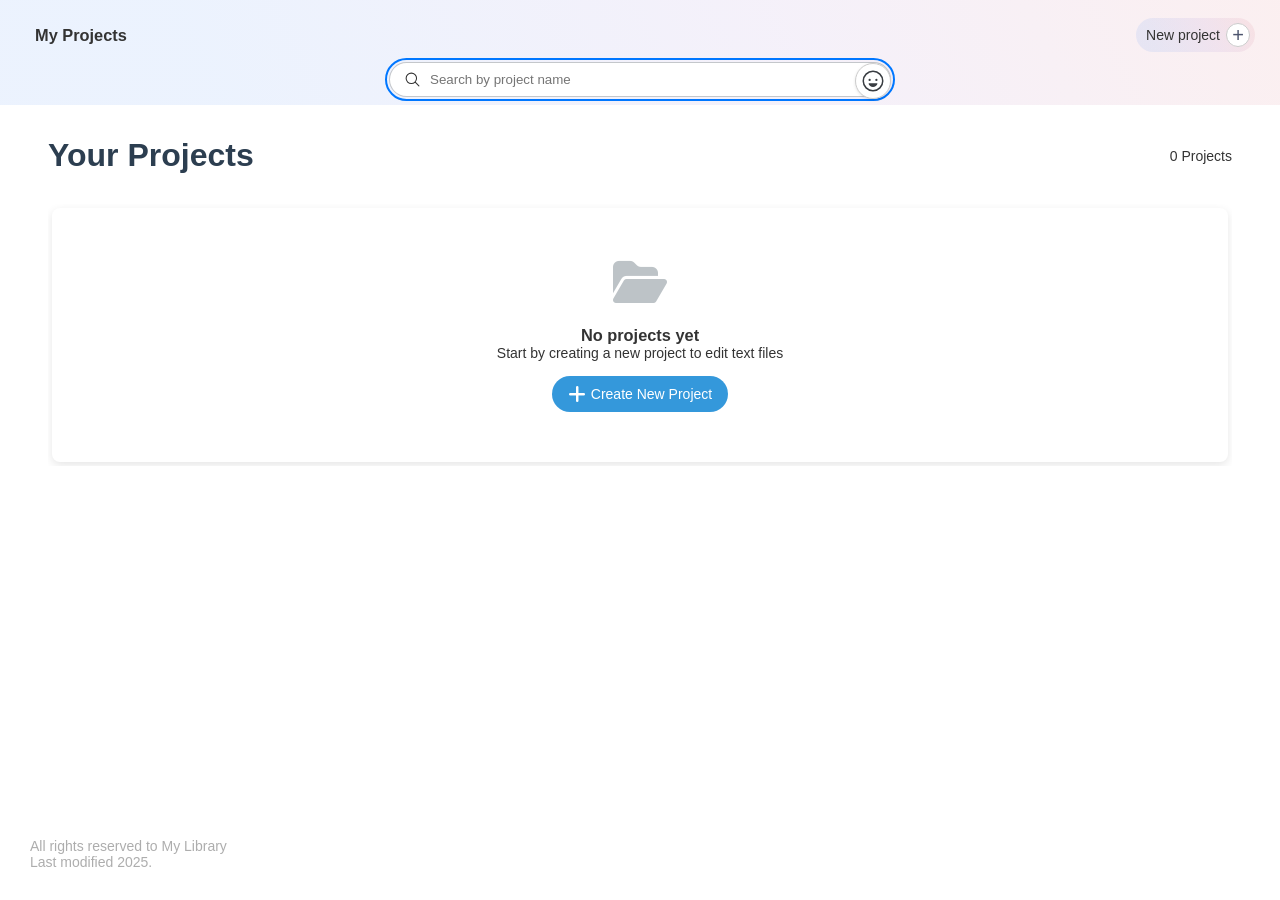
==== index.html @ 8c4a47af "Rename window.html to index.html" ====
<!DOCTYPE html>
<html lang="en">
<head>
    <meta charset="UTF-8">
    <meta name="viewport" content="width=device-width, initial-scale=1.0">
    <title>My Projects</title>

    <link rel="stylesheet" href="style.css">
    <link rel="stylesheet" href="checkbox.css">
    <link rel="icon" href="Image/User.png">
    <link rel="stylesheet" href="dark.css">
    <!-- خطوط Google Fonts -->
    <link rel="stylesheet" href="https://cdnjs.cloudflare.com/ajax/libs/font-awesome/6.4.0/css/all.min.css">
</head>
<body>
    <!-- <div class="dddssw"></div> -->
    <div class="decoment">
        <!-- <div style="position: sticky;top: 18px;z-index: 50;"> -->
            <div class="ssswwe">
                <div class="flex logo myElement">
                  <img src="Image/User.png" id="fff2" alt="">
                  <h3>My Projects</h3>

                  <div class="logo-div Wave-all">
                    <label class="Wave-cloud"><span id="savedName">Sign in</span> <div><img src="Image/User.png" id="savedImageDisplay" alt=""></div></label>
                    <hr>
                    <label id="link1">Open the site</label>
                    <label>Daytime mode <input type="checkbox" id="darkModeToggle"></label>
                    <label>Share with friends</label>
                    <!-- <label>Visit our store <img src="Image/apple-icon-180.webp" alt=""></label> -->
                    <!-- <hr> -->
                    <!-- <label>Advertise with us</label> -->
                    <!-- <label id="shareButton">Share with friends</label> -->
                  </div>
                </div>
                <div id="windows-count"></div>
                <div id="new-project-btn" class="Wave-cloud new-window-btn" style="display: flex;align-items: center;">
                    New project
                    <button>+</button>
                </div>
            </div>

            <div class="coco" id="search-container">
              <label id="rrt"><icon>search</icon></label>
              <div style="opacity: 0;" id="clear-search"></div>
              <input type="search" id="project-search" class="emoji-input" placeholder="Search by project name" autofocus>
              <!-- <button class="fox toggle Wave-cloud emojibtn t5" data-target="links_history"><icon>options</icon></button> -->
            </div>
        <!-- </div> -->

        <div class="library">
        <div id="projects-page" class="page active">
        <!-- <header class="header">
            <div class="logo">
                <i class="fas fa-code"></i>
                <span>Advanced File Editor</span>
            </div>
            <div>
                <button id="new-project-btn" class="btn btn-success">
                    <i class="fas fa-plus"></i> New Project
                </button>
            </div>
        </header> -->
        
        <div class="projects-container">
            <div class="projects-header">
                <h1 class="projects-title">Your Projects</h1>
                <div id="project-count">0 projects</div>
            </div>
            
            <div id="projects-grid" class="projects-grid">
                <!-- Projects will be added here dynamically -->
                <div class="empty-projects" style="display: none;">
                    <i class="fas fa-folder-open"></i>
                    <h3>No projects yet</h3>
                    <p>Start by creating a new project to edit text files</p>
                    <button id="create-first-project" class="btn btn-primary" style="margin-top: 15px;">
                        <i class="fas fa-plus"></i> Create New Project
                    </button>
                </div>
            </div>
        </div>
    </div>
    
    <!-- Editor page -->
    <div id="editor-page" class="page">
        <header class="header Wave-all">
            <div style="display: flex; align-items: center;">
                <button id="toggle-sidebar" class="toggle-sidebar">
                    <i class="fas fa-bars"></i>
                </button>
                <div class="logo22" style="margin-right: 15px;">
                    <img src="Image/User.png" alt="">
                    <span id="editor-project-name">New Project</span>
                </div>
            </div>
            <div class="ddddd"><div id="duvfiles"></div></div>
            <div class="none">
                <button id="save-project" class="btn btn-success">
                    <i class="fas fa-save"></i> <span>Save</span>
                </button>
                <button id="back-to-projects" class="btn">
                    <i class="fas fa-arrow-right"></i> <span>to Projects</span> 
                </button>
            </div>
        </header>
        
        <div class="editor-container">
            <!-- Sidebar -->
            <div id="editor-sidebar" class="sidebar">
                <button id="close-sidebar" class="toggle-sidebar" style="display: none; margin-bottom: 15px;">
                    <i class="fas fa-times"></i>
                </button>
                
                <div class="sidebar-section Wave-all-center">
                    <h3 class="sidebar-title">Text Formatting</h3>
                    <div class="tool-group">
                        <button class="tool-btn" data-command="bold" title="Bold">
                            <i class="fas fa-bold"></i>
                        </button>
                        <button class="tool-btn" data-command="italic" title="Italic">
                            <i class="fas fa-italic"></i>
                        </button>
                        <button class="tool-btn" data-command="underline" title="Underline">
                            <i class="fas fa-underline"></i>
                        </button>
                    </div>
                    
                    <div class="tool-group">
                        <button class="tool-btn" data-command="justifyLeft" title="Align Left">
                            <i class="fas fa-align-left"></i>
                        </button>
                        <button class="tool-btn" data-command="justifyCenter" title="Center">
                            <i class="fas fa-align-center"></i>
                        </button>
                        <button class="tool-btn" data-command="justifyRight" title="Align Right">
                            <i class="fas fa-align-right"></i>
                        </button>
                    </div>
                    
                    <div class="tool-group" style="margin-bottom: 7px;">
                        <button class="tool-btn" data-command="insertUnorderedList" title="Bulleted List">
                            <i class="fas fa-list-ul"></i>
                        </button>
                        <button class="tool-btn" data-command="insertOrderedList" title="Numbered List">
                            <i class="fas fa-list-ol"></i>
                        </button>
                        <a class="dddse"></a>
                        <button id="increase-line-height" class="tool-btn" title="Increase Line Height">
                            <icon>Increase</icon>
                        </button>
                        <button id="decrease-line-height" class="tool-btn" title="Decrease Line Height">
                            <icon>Decrease</icon>
                        </button>
                        <button id="reset-line-height" class="tool-btn" title="Reset line height">
                            <i class="fas fa-undo"></i>
                        </button>
                    </div>
                    <hr>
                    <div class="tool-group" style="margin-top: 7px;">
                        <button class="tool-btn oject" data-command="colorcode" title="Numbered List">
                            <i class="fas fa-code"></i>
                        </button>
                    </div>
                </div>
                
                <div class="sidebar-section">
                    <h3 class="sidebar-title">Text Color</h3>
                    <input type="color" id="text-color" class="color-input" value="#000000">
                    <input type="color" id="highlight-color" class="color-input" value="#ffff00">
                </div>
                
                <div class="sidebar-section">
                    <h3 class="sidebar-title">Font Type</h3>
                    <select id="font-family" class="font-select Wave-all">
                        <option value="Arial, sans-serif">Arial</option>
                        <option value="'Cairo', sans-serif" selected>Cairo</option>
                        <option value="'Times New Roman', serif">Times New Roman</option>
                        <option value="'Courier New', monospace">Courier New</option>
                        <option value="Georgia, serif">Georgia</option>
                        <option value="Verdana, sans-serif">Verdana</option>
                        <option value="Tahoma, sans-serif">Tahoma</option>
                        <option value="'Trebuchet MS', sans-serif">Trebuchet MS</option>
                    </select>
                </div>
                
                <div class="sidebar-section">
                    <h3 class="sidebar-title">Font Size</h3>
                    <select id="font-size" class="font-select">
                        <option value="12px">Small (12px)</option>
                        <option value="14px">Normal (14px)</option>
                        <option value="16px" selected>Medium (16px)</option>
                        <option value="18px">Large (18px)</option>
                        <option value="24px">Very Large (24px)</option>
                        <option value="32px">Huge (32px)</option>
                    </select>
                </div>

                <div class="sidebar-section">
                    <h3 class="sidebar-title">Image Size</h3>
                    <select id="image-size" class="font-select">
                        <option value="10%">Size 10%</option>
                        <option value="20%">Size 20%</option>
                        <option value="30%">Size 30%</option>
                        <option value="405">Size 40%</option>
                        <option value="50%">Size 50%</option>
                        <option value="60%">Size 60%</option>
                        <option value="70%">Size 70%</option>
                        <option value="80%">Size 80%</option>
                        <option value="90%">Size 90%</option>
                        <option value="100%" selected>Size 100%</option>
                    </select>
                </div>
                
                <div class="sidebar-section">
                    <h3 class="sidebar-title">Insert</h3>
                    <div class="tool-group Wave-all-center">
                        <button class="tool-btn" id="insert-link" title="Insert Link">
                            <i class="fas fa-link"></i>
                        </button>
                        <button class="tool-btn" id="insert-image" title="Insert Image">
                            <i class="fas fa-image"></i>
                        </button>
                        <button class="tool-btn" id="insert-table" title="Insert Table">
                            <i class="fas fa-table"></i>
                        </button>
                    </div>
                </div>
            </div>
            
            <!-- Main area -->
            <div class="editor-main">
                <div class="editor-toolbar none Wave-all">
                    <input type="search" id="file-name" class="file-name-input emoji-input" placeholder="File Name">
                    <button id="new-file" class="btn">
                        <i class="fas fa-file"></i> <span>New File</span>
                    </button>
                    <button id="upload-file" class="btn">
                        <i class="fas fa-upload"></i> <span>Upload File</span> 
                    </button>
                    <button id="download-file" class="btn">
                        <i class="fas fa-download"></i> <span>Download</span>
                    </button>
                </div>
                
                <div id="editor-area" class="editor-area" contenteditable="true">
                    <h2>Welcome to Advanced File Editor</h2>
                    <p>You can start writing here directly, or use the tools in the sidebar to format the text.</p>
                    <p>To select the text you want to format, select it using the mouse or keyboard, then use the formatting tools.</p>
                    <p>You can save your project and return to it later from the projects page.</p>
                </div>
            </div>
        </div>
    </div>
    
    <!-- New project modal -->
    <div id="new-project-modal" class="modal">
        <div class="modal-content">
            <div class="modal-header">
                <h3 class="modal-title">Create New Project</h3>
                <button class="modal-close" title="Close" id="close-new-project-modal">
                    <i class="fas fa-times"></i>
                </button>
            </div>
            <div class="modal-body">
                <div class="form-group">
                    <label for="project-name" class="form-label">Project Name</label>
                    <input type="text" id="project-name" class="form-input emoji-input" placeholder="Enter project name">
                </div>
                <div class="form-group">
                    <label for="project-description" class="form-label">Project Description (Optional)</label>
                    <textarea id="project-description" class="form-input" rows="3" placeholder="Brief description of the project"></textarea>
                </div>
            </div>
            <div class="modal-footer">
                <button id="cancel-project" class="btn">Cancel</button>
                <button id="create-project" class="btn btn-success">Create</button>
            </div>
        </div>
    </div>
    
    <!-- Insert link modal -->
    <div id="link-modal" class="modal">
        <div class="modal-content">
            <div class="modal-header">
                <h3 class="modal-title">Insert Link</h3>
                <button class="modal-close" id="close-link-modal">
                    <i class="fas fa-times"></i>
                </button>
            </div>
            <div class="modal-body">
                <div class="form-group">
                    <label for="link-url" class="form-label">URL Link</label>
                    <input type="text" id="link-url" class="form-input" placeholder="https://example.com">
                </div>
                <div class="form-group">
                    <label for="link-text" class="form-label">Link Text (Optional)</label>
                    <input type="text" id="link-text" class="form-input" placeholder="Displayed Text">
                </div>
            </div>
            <div class="modal-footer">
                <button id="cancel-link" class="btn">Cancel</button>
                <button id="insert-link-btn" class="btn btn-success">Insert</button>
            </div>
        </div>
    </div>
        </div>

    </div>

    <!--  -->
    <!-- الإستعمال -->
    <!--  -->
    <!-- Wave-cloud لإظهار الموجة من مكان النقر -->
    <!--  -->
    <!-- Wave-center  لإظهار الموجه من المنتصف -->
    <!--  -->
    <!-- Wave-all  لإظهار الموجة من مكان النقر لعدة عناصر كلاس أضف للديف الرئيسي -->
    <!--  -->
    <!-- Wave-all-center اضف للديف الرئيسي لإظهار الموجة من المنتصف لعدة عناصر كلاس -->
    <!-- ------------------------------------------- -->
    <!-- يدعم الكود هذه العناصر <a>  <button>  <label>  وغيرها بشرط  -->

    <!-- logo, search, download, save, upload, settings, arrow_, app, star, star2, links, camera, refresh, options, menu2, Decrease, Increase -->

    <script src="icons-svg.js"></script>
    <script src="window.js"></script>
    <script src="Wave-cloud.js"></script>
    <script src="links.js"></script>
    <script src="Focus on HTML.js"></script>
    <script src="custom-select.js"></script>
    <script src="ddddd.js"></script>
</body>
</html>
---- style.css ----
body {
  position: relative;
  user-select: none;
  display: flex;
  font-size: 14px;
  font-family: Arial;
  padding: 0;
  margin: 0;
  height: 100vh;
  width: 100%;
  flex-direction: column;
}
body {
    -webkit-tap-highlight-color: transparent;
}
body::before {
  position: absolute;
  /* z-index: 40; */
  content: '';
  top: 0;
  left: 0;
  width: 100%;
  height: 105px;
  background: linear-gradient(63.28deg, rgba(66, 133, 244, .1) 16.87%, rgba(155, 114, 203, .1) 61.56%, rgba(217, 101, 112, .1) 99.37%);
}
.dddssw {
  position: fixed;
  z-index: 35;
  content: '';
  top: 0;
  left: 0;
  width: 100%;
  height: 105px;
  background-color: white;
}
body::after {
  position: fixed;
  z-index: 100000;
  content: 'All rights reserved to My Library Last modified 2025.';
  left: 0;
  bottom: -72px;
  padding: 30px;
  max-width: 200px;
  text-shadow: 0px -72px 0px;
  opacity: .4;
}
:root {
  --main-background: linear-gradient(63.28deg, rgba(66, 133, 244, .1) 16.87%, rgba(155, 114, 203, .1) 61.56%, rgba(217, 101, 112, .1) 99.37%);
  --main-background2: linear-gradient(63.28deg, rgb(66 133 244 / 32%) 16.87%, rgb(155 114 203 / 21%) 61.56%, rgb(217 101 112 / 31%) 99.37%);
}
input, textarea, select {
  outline-color: #0077ff;
}
img {
  -webkit-user-drag: none;
  user-drag: none;
}
hr {
  border: none;
  height: 1px;
  margin: 0 5px;
  background: #6373912e;
}
a {
  text-decoration: none;
  color: black;
}
.logo-div label input, .logo-div a input {
  margin: 0;
  width: 18px;
  height: 18px;
}
textarea {
  resize: none;
}
.dddse {
  width: 1px;
  height: 18px;
  background-color: #6373912e;
  margin: auto 0;
}

input[type="search"]::-webkit-search-cancel-button {
  transition: ease 0.2s;
  -webkit-appearance: none;
  right: 0;
  height: 20px;
  width: 20px;
  background: url('https://raw.githubusercontent.com/Tybascript1234/Languag/95121e8b5aeb29adcd37d41bc165b78e78e78874/image/cross.svg') no-repeat center;
  background-size: contain;
  cursor: pointer;
}
input[type="search"]::-webkit-search-cancel-button:active {
  transform: scale(0.90);
  transition: ease 0.0s;
  opacity: .8;
}

.flex {
  display: flex;
  align-items: center;
}
.decoment {
  position: relative;
  padding: 18px;
  display: flex;
  flex-grow: 1;
  flex-direction: column;
  max-width: 100%;
}

.logo {
  cursor: pointer;
  position: relative;
}
.logo icon {
  margin-right: 5px;
  height: 18px;
  display: flex;
  align-items: center;
  border-radius: 5px;
}
.logo #fff2 {
  height: 26px;
  margin-right: 10px;
}
.logo:hover icon {
  background-color: #e7f4ff;
}
.logo-div {
  position: absolute;
  cursor: context-menu;
  transition: all 0.4s ease;
  z-index: -11;
  top: 40px;
  margin-top: -40px;
  left: -10px; /* 5px */
  opacity: 0;
  padding: 5px;
  border-radius: 16px; /* 8px */
  box-shadow: 0px 0px 0px 1px #d1d9e0, 0px 8px 16px -4px #25292e14, 0px 4px 32px -4px #25292e14, 0px 24px 48px -12px #25292e14, 0px 48px 96px -24px #25292e14;
  background-color: white;
}
.logo-div::before {
  position: absolute;
  cursor: pointer;
  content: '';
  top: -40px;
  height: 40px;
  width: 200px;
  display: none;
}
.logo:hover .logo-div::before {
  display: block;
}
.logo-div label, .logo-div a {
    cursor: pointer;
    border-radius: 16px; /* 3px */
    padding: 0 15px;
    /* padding-left: 15px; */
    height: 40px;
    display: flex;
    align-items: center;
    justify-content: space-between;
    width: 186px;
}
.logo-div label:hover, .logo-div a:hover {
  background: #373d460c;
}
.logo-div label:focus, .logo-div a:focus {
  background: #373d461c;
}
.logo-div label img, .logo-div a img {
  height: 18px;
}
icon svg {
  height: 24px;
  display: flex;
}
button {
  cursor: pointer;
  color: #4c546d;
  display: flex;
  align-items: center;
  justify-content: center;
}
.ssswwe {
  display: flex;
  align-items: center;
  justify-content: space-between;
  margin-bottom: 10px;
  padding: 0 7px;
}
.ssswwe h3 {
  margin: 0;
}
.myElement.hovered .logo-div {
  transition: all 0.2s ease;
  margin-top: 0;
  opacity: 1;
  z-index: 100;
}
.new-window-btn {
  cursor: pointer;
  background: var(--main-background);
  display: flex;
  align-items: center;
  padding: 5px 10px;
  padding-right: 5px;
  border-radius: 25px;
  transition: all 0.4s ease;
  /* transition: background-color 0.2s; */
}
.new-window-btn:hover {
  transition: all 0.0s ease;
  background-color: #f1f5f9;
}
.new-window-btn button {
  position: relative;
  z-index: 2;
  width: 24px;
  height: 24px;
  color: rgb(76, 84, 109);
  background: rgb(255 255 255);
  line-height: 0;
  cursor: pointer;
  font-size: 20px;
  border: solid 1px #ccc;
  border-radius: 20px;
  margin-left: 6px;
}
/* #new-window-btn:hover button {
  background-color: #4c546d13;
}
#new-window-btn:active button {
  background-color: #4c546d1f;
} */
.new-window-btn button:focus {
  box-shadow: 0 0 0 3px #c7dbff;
  border-color: rgb(40, 126, 255);
}
.coco {
    width: 500px;
    max-width: 100%;
    margin: 0 auto;
    margin-bottom: 20px;
}
.coco {
    position: relative;
    display: flex;
    align-items: center;
    overflow: hidden;
    border-radius: 25px;
    border: solid 1px #4a515d52;
    background: #ffffff;
    margin-bottom: 10px;
}
.coco svg {
    height: 17px;
    width: 17px;
}
.coco input {
    position: relative;
    transition: 0.3s ease;
    z-index: 4;
    flex: 1 1;
    height: 33px;
    padding: 0 40px;
    padding-right: 10px;
    /* padding-right: 16px; */
    border: none;
    background: #0000;
    outline: none;
}
.coco:focus-within {
    outline: solid 2px #0077ff;
    outline-offset: 2px;
    border: solid 1px solid 1px #4a515d52;
}
.coco:focus-within input, .file-name-input:focus {
    padding-right: 35px !important;
}
.coco label {
    position: absolute;
    padding-left: 14px;
}
.fox {
    position: absolute;
    right: 0;
    left: auto;
    width: 40px;
    height: 33px;
    display: flex;
    align-items: center;
    justify-content: center;
    border-radius: 25px;
    z-index: 5;
    border: none;
    background: #0000;
}
.fox:hover {
    background: #373d460c;
}
.fox:active {
    background: #373d461c;
}


/* library */
.library {
  flex-grow: 1;
  display: flex;
  flex-direction: column;
}

#toggle-sidebar {
  margin-right: 8px;
  color: #4c546d;
}
---- checkbox.css ----
/* Hide the default checkbox */
input[type="checkbox"] {
    -webkit-appearance: none;
    -moz-appearance: none;
    overflow: hidden;
    width: 18px;
    height: 18px;
    border: 2px solid #cccccc79;
    /* border-radius: 3px; */
    border-radius: 15px;
    outline: none;
    cursor: pointer;
    position: relative;
    display: inline-flex;
    align-items: center;
    justify-content: center;
    transition: all 0.2s ease;
    vertical-align: middle;
}

/* Checkbox checked state */
input[type="checkbox"]:checked {
  background-color: #1d8aff;
  border-color: #0000;
}
input[type="checkbox"]:checked:active {
    transition: all 0.0s ease;
    background-color: #58a9ff;
}
input[type="checkbox"]:checked:hover {
    border-color: #0000;
}

/* Checkmark (hidden when not checked) */
input[type="checkbox"]::after {
    transition: ease 0.3s;
    content: "";
    position: absolute;
    margin-top: 16px;
    left: 4.4px;
    top: 1px;
    width: 3px;
    height: 8px;
    opacity: 0;
    border: solid white;
    border-width: 0 2px 2px 0;
    transform: rotate(45deg); /* 140deg */
}

/* Show checkmark when checked */
input[type="checkbox"]:checked::after {
  margin-top: 0;
  transform: rotate(45deg);
  opacity: 1;
}

/* Hover state */
input[type="checkbox"]:hover {
  border-color: #cccccc;
}

/* Focus state */
input[type="checkbox"]:focus {
  box-shadow: 0 0 0 2px rgba(255, 255, 255, 0.281);
}
input[type="checkbox"]:checked:focus {
  box-shadow: none;
}

/* Disabled state */
input[type="checkbox"]:disabled {
  opacity: 0.5;
  cursor: not-allowed;
}

input[type="checkbox"]::before {
    position: absolute;
    content: '';
    padding: 10px;
    display: block;
    border-radius: 60px;
    background: #0000;
    z-index: -1;
    transition: ease 0.3s;
}
input[type="checkbox"]:hover:before {
    padding: 18px;
    background-color: #49526110;
}
input[type="checkbox"]:active:before {
    padding: 18px;
    background-color: #4952611f;
}
input[type="checkbox"]:checked:hover:before {
    padding: 18px;
    background: #0095ff26;
}
input[type="checkbox"]:checked:active:before {
    padding: 18px;
    background: #0095ff4f;
}



/* ZC */
.zc {
  display: flex;
  align-items: center;
}
.zc::before {
  position: absolute;
  transition: all 0.2s ease;
  cursor: pointer;
  content: '';
  width: 90%;
  height: 90%;
  border-radius: 20px;
}
.zc:hover:before {
  width: 100%;
  height: 100%;
  background-color: #c4cad625;
}








/* إعادة تعيين عام */
* {
    margin: 0;
    padding: 0;
}

:root {
    --primary-color: #2c3e50;
    --secondary-color: #3498db;
    --accent-color: #e74c3c;
    --light-color: #ecf0f1;
    --dark-color: #2c3e50;
    --sidebar-width: 250px;
    --header-height: 60px;
}

body {
    color: #333;
}

/* صفحة المشاريع */
.page {
    display: none !important;
    flex-grow: 1;
    width: 100%;
    overflow: hidden;
}

.page.active {
    display: flex !important;
    flex-direction: column;
}

/* رأس الصفحة */
.header {
    position: relative;
    z-index: 10;
    background-color: var(--primary-color);
    color: white;
    height: var(--header-height);
    display: flex;
    justify-content: space-between;
    align-items: center;
    padding: 0 20px;
    box-shadow: 0 2px 5px rgba(0, 0, 0, 0.2);
}

/* تنسيق الأزرار */
.btn {
    background-color: var(--secondary-color);
    color: white;
    border: none;
    padding: 8px 16px;
    border-radius: 25px;
    cursor: pointer;
    font-size: 14px;
    transition: background-color 0.3s;
    display: inline-flex;
    align-items: center;
    justify-content: center;
}

.btn:hover {
    background-color: #2980b9;
}
.btn:focus {
  background-color: #2980b9;
  box-shadow: 0 0 0 2px #2980b9 inset, 0 0 0 3px #fff inset;
}

.btn-primary {
    background-color: var(--secondary-color);
}
.btn-primary i {
  color: white !important;
  font-size: 20px !important;
}

.btn-success {
    background-color: #27ae60;
}
.btn-success:hover {
    background-color: #32c971;
}
.btn-success:focus {
  background-color: #32c971;
  box-shadow: 0 0 0 2px #32c971 inset, 0 0 0 3px #fff inset;
}
.btn-danger {
    background-color: var(--accent-color);
}

.btn i {
    margin-right: 5px;
    margin-bottom: 0 !important;
}

/* صفحة المشاريع */
#projects-page {
    /* background-color: #f9f9f9; */
}

.projects-container {
    max-width: 100%;
    /* margin: 0 auto; */
    padding: 30px;
    flex-grow: 1;
    display: flex;
    flex-direction: column;
}

.projects-header {
    display: flex;
    justify-content: space-between;
    align-items: center;
    margin-bottom: 30px;
}

.projects-title {
    font-size: 2rem;
    color: var(--primary-color);
}

.projects-grid {
    display: grid;
    grid-template-columns: repeat(auto-fill, minmax(300px, 1fr));
    gap: 20px;
    max-height: 100%;
    overflow-y: auto;
    padding: 4px;
}

.project-card {
    position: relative;
    background-color: white;
    border-radius: 8px;
    overflow: hidden;
    box-shadow: 0 0 0 1px #ccc, 0px 1px 4px #ccc;
}

.project-card:hover {

}
#cent {
  
}

.project-header {
    background-color: var(--primary-color);
    color: white;
    padding: 15px;
    min-height: 43px;
}

.project-name {
    cursor: pointer;
    height: 17px;
    font-size: 1.2rem;
    margin-bottom: 10px;
    width: max-content;
    border-radius: 5px;
    overflow: hidden;
    text-align: left;
    text-overflow: ellipsis;
    white-space: nowrap;
    max-width: 70%;
}
.project-name:hover {
    box-shadow: 0 0 0 8px rgba(255, 255, 255, 0.096);
    background-color: rgba(255, 255, 255, 0.096);
}
.project-name:active {
    opacity: .7;
}

.project-date {
    font-size: 0.9rem;
    opacity: 0.8;
}

.project-content {
    padding: 15px;
    height: 17px;
}

.project-actions {
    padding: 15px;
    display: flex;
    justify-content: left;
    border-top: 1px solid #eee;
}
#project-action7s button {
    padding: 0;
    width: 35px;
    height: 35px;
    border-radius: 25px;
    margin-right: 10px;
    background: #0000;
}
#project-action7s button:hover {
  background-color: #2c3e5015;
}
#project-action7s button:focus {
  box-shadow: none;
  background-color: #2c3e5015;
}
.project-actions button i {
    margin: 0 !important;
    color: #2c3e5085 !important;
}

.empty-projects {
    grid-column: 1 / -1;
    text-align: center;
    padding: 50px;
    background-color: white;
    border-radius: 8px;
    box-shadow: 0 3px 10px rgba(0,0,0,0.1);
}

.empty-projects i {
    font-size: 3rem;
    color: #bdc3c7;
    margin-bottom: 20px;
}

/* محرر الملفات */
#editor-page {
    position: fixed;
    z-index: 1000;
    top: 0;
    left: 0;
    display: flex;
    flex-direction: column !important;
    height: 100vh;
    background: #2c3e50;
}
#editor-page .ripple {
  background-color: rgba(255, 255, 255, 0.26);
}

.editor-container {
    display: flex;
    flex: 1;
    overflow: hidden;
}

.sidebar {
    width: var(--sidebar-width);
    background-color: var(--dark-color);
    color: white;
    padding: 15px;
    padding-bottom: 100px;
    overflow-y: auto;
    scrollbar-width: none;
    transition: transform 0.3s;
}

.sidebar-section {
    margin-bottom: 25px;
}

.sidebar-title {
    font-size: 1.1rem;
    margin-bottom: 10px;
    padding-bottom: 5px;
    border-bottom: 1px solid rgba(255,255,255,0.1);
    color: var(--light-color);
}

.tool-group {
    display: flex;
    flex-wrap: wrap;
    gap: 5px;
    margin-bottom: 15px;
}

.oject {
  opacity: .5;
}

.tool-btn {
    color: white;
    border: none;
    font-size: 16px;
    width: 40px;
    height: 40px;
    background: #0000;
    border-radius: 25px;
    cursor: pointer;
    display: flex;
    align-items: center;
    justify-content: center;
    transition: background-color 0.3s;
}

.tool-btn:hover, .tool-btn.active {
    color: rgb(146, 197, 255);
    background-color: rgba(255,255,255,0.1);
}
.tool-btn:focus {
  background: #0000;
  box-shadow: 0 0 0 3px #7ab8ff70;
}
.tool-btn .ripple {
  background-color: rgba(255, 255, 255, 0.26);
}

.font-select, .color-input {
    width: 100%;
    padding: 8px;
    border-radius: 25px;
    border: none;
    margin-bottom: 10px;
    background-color: rgb(66 82 98);
    color: white;
}

.color-input {
    height: 40px;
    cursor: pointer;
}

.editor-main {
    flex: 1;
    display: flex;
    flex-direction: column;
    overflow: hidden;
    border-radius: 16px;
    margin: 5px;
    margin-top: 0;
}

.editor-toolbar {
    background-color: white;
    padding: 10px 15px;
    border-bottom: 1px solid #ddd;
    display: flex;
    align-items: center;
    gap: 10px;
    flex-wrap: wrap;
}
.editor-toolbar button:focus {
  background-color: #2980b9;
  box-shadow: 0 0 0 2px #2980b9 inset, 0 0 0 3px #fff inset;
}

.editor-area {
    flex: 1;
    padding: 20px;
    padding-bottom: 100px;
    background-color: #fefefe;
    overflow: auto;
    outline: none;
    font-size: 16px;
    line-height: 1.6;
}
.editor-area span, .editor-area a, .editor-area p, .editor-area button {
    outline: none;
}

.file-name-input {
    flex: 1;
    padding: 8px 12px;
    border: 1px solid #ddd;
    border-radius: 4px;
    font-size: 16px;
    min-width: 200px;
}
#editor-page .custom-select__trigger {
    border-radius: 25px !important;
}
.file-name-input:hover {
    background-color: #eceff196;
}
.file-name-input:focus {
    background-color: #eceff196;
}

.toggle-sidebar {
    display: none;
    background: none;
    border: none;
    color: white;
    font-size: 1.2rem;
    cursor: pointer;
}

.logo22 {
    cursor: pointer;
    font-size: 16px;
    display: flex;
    align-items: center;
}
.logo22 i {
    font-size: 20px;
    margin-right: 10px
}
.logo22 img {
    height: 24px;
    margin-right: 10px;
}
#editor-project-name {
    display: block !important;
    margin-top: 3px;
}

/* نافذة الحوار */
.modal {
    display: none;
    position: fixed;
    top: 0;
    left: 0;
    width: 100%;
    height: 100%;
    background-color: rgba(0,0,0,0.5);
    z-index: 1000;
    align-items: center;
    justify-content: center;
}

.modal.active {
    display: flex;
}

.modal-content {
    padding: 20px;
    background-color: white;
    border-radius: 8px;
    width: 90%;
    max-width: 500px;
    max-height: 90%;
    overflow: hidden;
    margin: 0 16px;
    box-shadow: 0 5px 20px rgba(0, 0, 0, 0.2);
}

.modal-header {
    background: linear-gradient(63.28deg, rgba(66, 133, 244, .1) 16.87%, rgba(155, 114, 203, .1) 61.56%, rgba(217, 101, 112, .1) 99.37%);
    padding: 0 20px;
    height: 54px;
    display: flex;
    justify-content: space-between;
    align-items: center;
    border-radius: 10px;
    box-shadow: 0px 1px 0px #eee;
}

.modal-title {
    font-size: 1.2rem;
}

.modal-close {
    background: none;
    border: none;
    font-size: 1.5rem;
    cursor: pointer;
    opacity: .8;
    height: 100%;
    display: flex;
    align-items: center;
}
.modal-close:hover {
  opacity: 1;
}
.modal-close:active {
  transform: scale(0.90);
}

.modal-body {
    padding-top: 20px;
}

.form-group {
    margin-bottom: 15px;
    display: flex;
    flex-direction: column;
}

.form-label {
    display: block;
    margin-bottom: 5px;
    font-weight: 500;
}

.form-input {
    flex: 1 1;
    padding: 10px;
    border: 1px solid #ddd;
    border-radius: 4px;
    font-size: 16px;
    resize: none;
    font-family: sans-serif;
}

.modal-footer {
    padding: 15px 20px;
    background-color: #f9f9f9;
    display: flex;
    justify-content: flex-end;
    gap: 10px;
    border-radius: 10px;
}

/* التجاوب مع الشاشات الصغيرة */
@media (max-width: 768px) {
    .sidebar {
        position: fixed;
        top: 0;
        right: 0;
        height: calc(100vh - var(--header-height));
        transform: translateX(100%);
        z-index: 1000;
    }
    
    .sidebar.active {
        transform: translateX(0);
        box-shadow: -2px 0px 40px #2c3e5040;
    }
    
    .toggle-sidebar {
        display: block;
    }
    
    .projects-grid {
        grid-template-columns: 1fr;
    }
    .btn {
        
    }
    .none button span {
        display: none;
    }
    .none button {
        padding: 0;
        width: 30px;
        height: 30px;
    }
    .none i {
        margin: 0;
    }
    #close-sidebar {
        position: absolute;
        right: 0;
        color: #4c546dd1;
        font-size: 22px;
        font-weight: 400;
        top: 0;
        margin: 10px 16px;
    }
}

/* تخصيص شريط التمرير */
::-webkit-scrollbar {
    width: 8px;
    height: 8px;
}

::-webkit-scrollbar-track {
    background: #f1f1f1;
}

::-webkit-scrollbar-thumb {
    cursor: n-resize;
    background: #bdc3c7;
    border-radius: 4px;
}

::-webkit-scrollbar-thumb:hover {
    background: #95a5a6;
}
.description-edit, .project-name-edit {
  position: absolute;
  z-index: 20;
  top: 0;
  right: 0;
  left: 0;
  height: 100px;
  padding: 10px;
  /* background: white; */
  background-color: #2c3e50;
}
.description-edit textarea, .project-name-edit input {
  width: -webkit-fill-available;
  padding: 10px;
  height: 19px;
}
.edit-actions {
    margin-top: 10px !important;
}

/* تلوين الكود */
.tag {
    user-select: text !important;
    color: #186cb1;
}
.attr {
    user-select: text !important;
    color: #7db2cf;
}
.value {
    color: #bb7f68;
}
.comment {
    color: #6A9955;
}
.description-view {
  cursor: pointer;
  font-size: 15px;
}
.description-view:active {
    opacity: .7;
}
.ddddd {
  flex: 1 1;
  height: 36px;
  background: #425262;
  border-radius: 25px;
  margin: 0 10px;
  max-width: 814px;
  display: flex;
  align-items: center;
  overflow-x: scroll;
  scrollbar-width: none;
  margin-left: auto;
  box-shadow: 0 0 0 1px #ffffff70;
}
#duvfiles {
  display: flex;
  align-items: center;
  height: 30px;
  margin: 0 3px;
}
.file-item {
  cursor: pointer;
  transition: 0.3s ease;
  display: flex;
  align-items: center;
  justify-content: space-between;
  height: 30px;
  width: 180px;
  padding: 0 10px;
  padding-left: 0;
  border-radius: 25px;
}
.file-item:hover {
  background-color: #ffffff1c;
}
.file-item button {
  transition: 0.3s ease;
  opacity: 0;
  position: relative;
  margin: -5px;
  top: 0px;
  display: flex;
  align-items: center;
  justify-content: center;
  width: 20px;
  height: 20px;
  font-size: 13px;
  border-radius: 25px;
  border: none;
  background: #0000;
  color: white;
}
.file-item button:hover {
  background: #ffffff69;
}
.file-item:hover button {
  opacity: 1;
}
.check {
  background-color: #ffffff3d;
}
.check:hover {
  background-color: #ffffff3d;
}
.check button {
  opacity: 1;
}
.file-name {
  flex: 1 1;
  height: 100%;
  display: flex;
  align-items: center;
  padding-left: 10px;
}

/* CSS */
.wave-warning {
    background: white;
    padding: 30px;
    border-radius: 10px;
    max-width: 500px;
    width: 90%;
    box-shadow: 0 5px 15px rgba(0,0,0,0.3);
}

.wave-warning-header {
    display: flex;
    align-items: center;
    margin-bottom: 20px;
}

.wave-warning-icon {
    background: #ff9800;
    color: white;
    width: 40px;
    height: 40px;
    border-radius: 50%;
    display: flex;
    align-items: center;
    justify-content: center;
    margin-right: 15px;
}

.wave-warning-header h2 {
    margin: 0;
    color: #333;
}

.wave-warning-message {
    margin-bottom: 25px;
    color: #666;
    line-height: 1.5;
}

.wave-warning-actions {
    display: flex;
    justify-content: flex-end;
    gap: 10px;
}

.wave-warning-actions button {
    padding: 10px 20px;
    border: none;
    border-radius: 5px;
    cursor: pointer;
    font-weight: bold;
}

#warning-cancel {
    background: #f5f5f5;
}

#warning-leave-without-saving {
    background: #ff9800;
    color: white;
}

#warning-save-and-leave {
    background: #4CAF50;
    color: white;
}

#menu-div-e {
    position: absolute;
    z-index: 15;
    right: 5px;
    top: 5px;
}
.sswe {
    cursor: pointer;
    border-radius: 25px;
    padding: 6px;
    display: block;
    fill: white;
}
.sswe:hover {
    background-color: rgba(255, 255, 255, 0.219);
}
.sswe:focus {
    background-color: rgba(255, 255, 255, 0.219);
}
.sswe svg {
    height: 18px;
}
.sswe .ripple {
    background-color: rgba(255, 255, 255, 0.178);
}
#menu-123 {
    border-radius: 5px;
    position: absolute;
    z-index: 10;
    right: 4px;
    width: 160px;
    font-size: 13px;
    padding: 4px 0;
    background: white;
    box-shadow: 0 0 0 1px #a5a5a542, 0px 5px 13px #00000030;
}
#menu-123 a {
    cursor: pointer;
    color: #333;
    display: block;
    padding: 10px 10px;
    margin: 0 4px;
    border-radius: 5px;
}
#menu-123 a:hover {
    color: #007bff;
    background-color: #2c3e5015;
}
#menu-123 a:focus {
    background-color: #2c3e5015;
}
.sddddss {
    border-radius: 10px;
}
#download-modal .modal-header {
    padding-bottom: 0 !important;
    box-shadow: 0px 1px 0px #eee;
    border: none !important;
}

/* 
#f4f9ff
#fff4f9
#f4fff8
#00325314
#28be0036
 */
---- dark.css ----
.dark-body .sidebar-title {
    border-bottom: 1px solid rgb(215 221 227);
    color: rgb(144 155 165);
}
.dark-body #editor-page .ripple {
    background: rgba(122, 122, 122, 0.116);
}
.dark-body .tool-btn:hover, .tool-btn.active {
    color: rgb(46 128 255);
    background-color: rgb(110 155 195 / 16%);
}
.dark-body .tool-btn {
    color: #4c546d;
}
.dark-body .font-select, .dark-body .color-input {
    color: #4c546d;
    background-color: rgb(104 115 127 / 21%);
}
.dark-body .sidebar {
    background-color: rgb(246 248 250);
    border-right: solid 1px #d7dde3;
}
.dark-body .header {
    color: #333;
    background-color: rgb(246 248 250);
}
.dark-body #editor-page {
    background: #ffffff;
}
.dark-body .ddddd {
    background: rgb(236 239 241);
    box-shadow: 0 0 0 1px rgb(215 221 227);
}
.dark-body .check {
    background-color: rgb(255 255 255);
}
.dark-body .check:hover {
    background-color: rgb(255 255 255) !important;
}
.dark-body .check button:hover {
    background: #e6edf1 !important;
}
.dark-body .file-item button:hover {
    background: #fff;
}
.dark-body .file-item button {
    color: #868d94;
}
.dark-body .file-item:hover {
    background-color: #d7dde3;
}
.dark-body .project-header {
    color: #333;
    background-color: white;
    background: linear-gradient(63.28deg, rgba(66, 133, 244, .1) 16.87%, rgba(155, 114, 203, .1) 61.56%, rgba(217, 101, 112, .1) 99.37%);
}
.dark-body .sswe {
    fill: #333;
}
.dark-body .sswe:hover {
    background-color: rgba(66, 68, 99, 0.089);
}
.dark-body .sswe:focus {
    background-color: rgba(66, 68, 99, 0.089);
}
.dark-body .sswe .ripple {
    background-color: rgb(66 68 99 / 6%);
}
.dark-body .project-name:hover {
    box-shadow: 0 0 0 8px rgba(66, 68, 99, 0.089);
    background-color: rgba(66, 68, 99, 0.089);
}
.dark-body .description-edit, .dark-body .project-name-edit {
background-color: #ffffff !important;
    background: linear-gradient(63.28deg, rgba(66, 133, 244, .1) 16.87%, rgba(155, 114, 203, .1) 61.56%, rgba(217, 101, 112, .1) 99.37%);
}
.dark-body #editor-page .btn .ripple {
    background-color: rgba(255, 255, 255, 0.26);
}
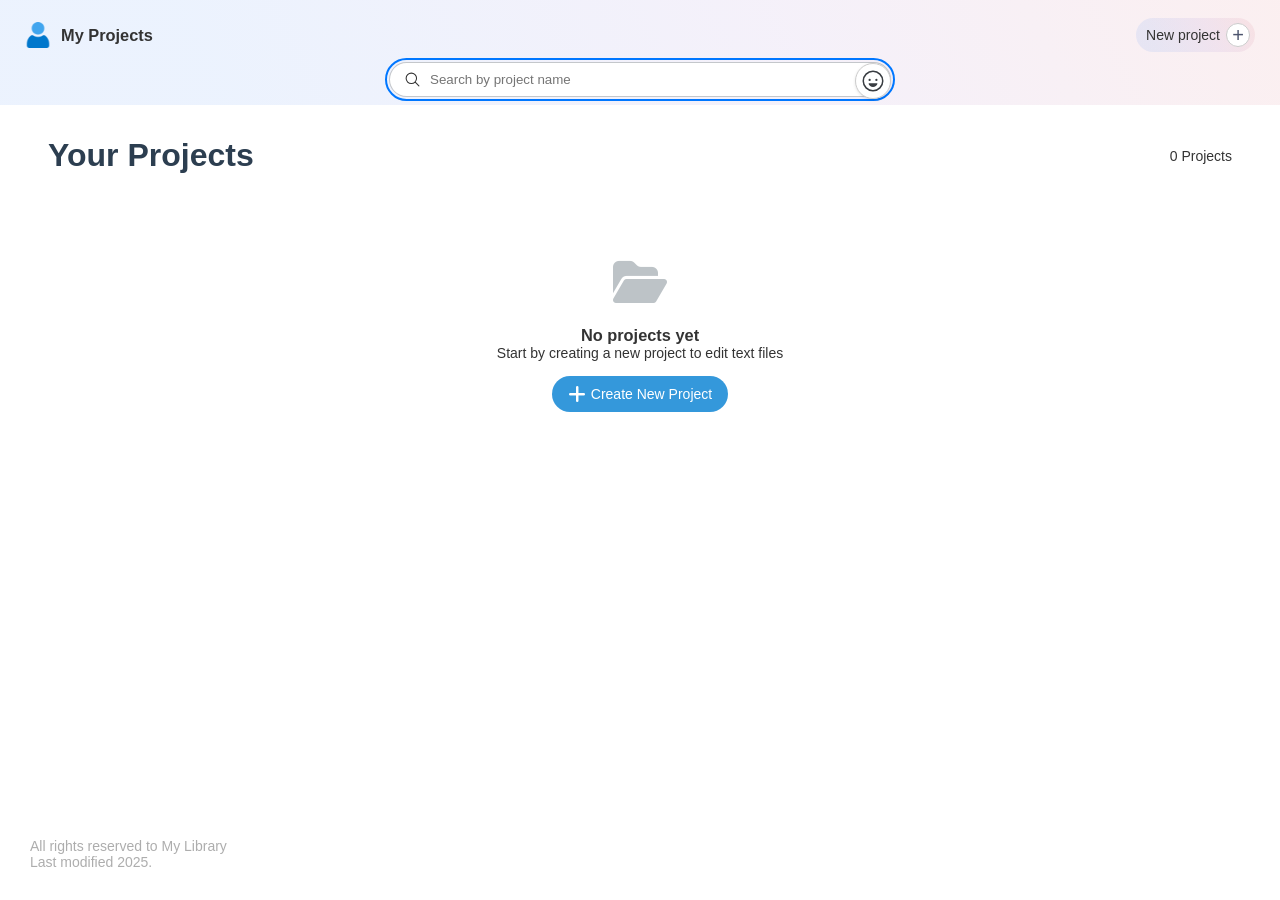
==== commit ed55e4ca: "Update index.html" ====
--- a/index.html
+++ b/index.html
@@ -7,7 +7,7 @@
 
     <link rel="stylesheet" href="style.css">
     <link rel="stylesheet" href="checkbox.css">
-    <link rel="icon" href="Image/User.png">
+    <link rel="icon" href="/Image/User.png">
     <link rel="stylesheet" href="dark.css">
     <!-- خطوط Google Fonts -->
     <link rel="stylesheet" href="https://cdnjs.cloudflare.com/ajax/libs/font-awesome/6.4.0/css/all.min.css">
--- a/checkbox.css
+++ b/checkbox.css
@@ -346,7 +346,7 @@
     padding: 50px;
     background-color: white;
     border-radius: 8px;
-    box-shadow: 0 3px 10px rgba(0,0,0,0.1);
+    box-shadow: 0 3px 10px rgb(0 0 0 / 0%);
 }
 
 .empty-projects i {
@@ -950,4 +950,4 @@
 #f4fff8
 #00325314
 #28be0036
- */+ */
